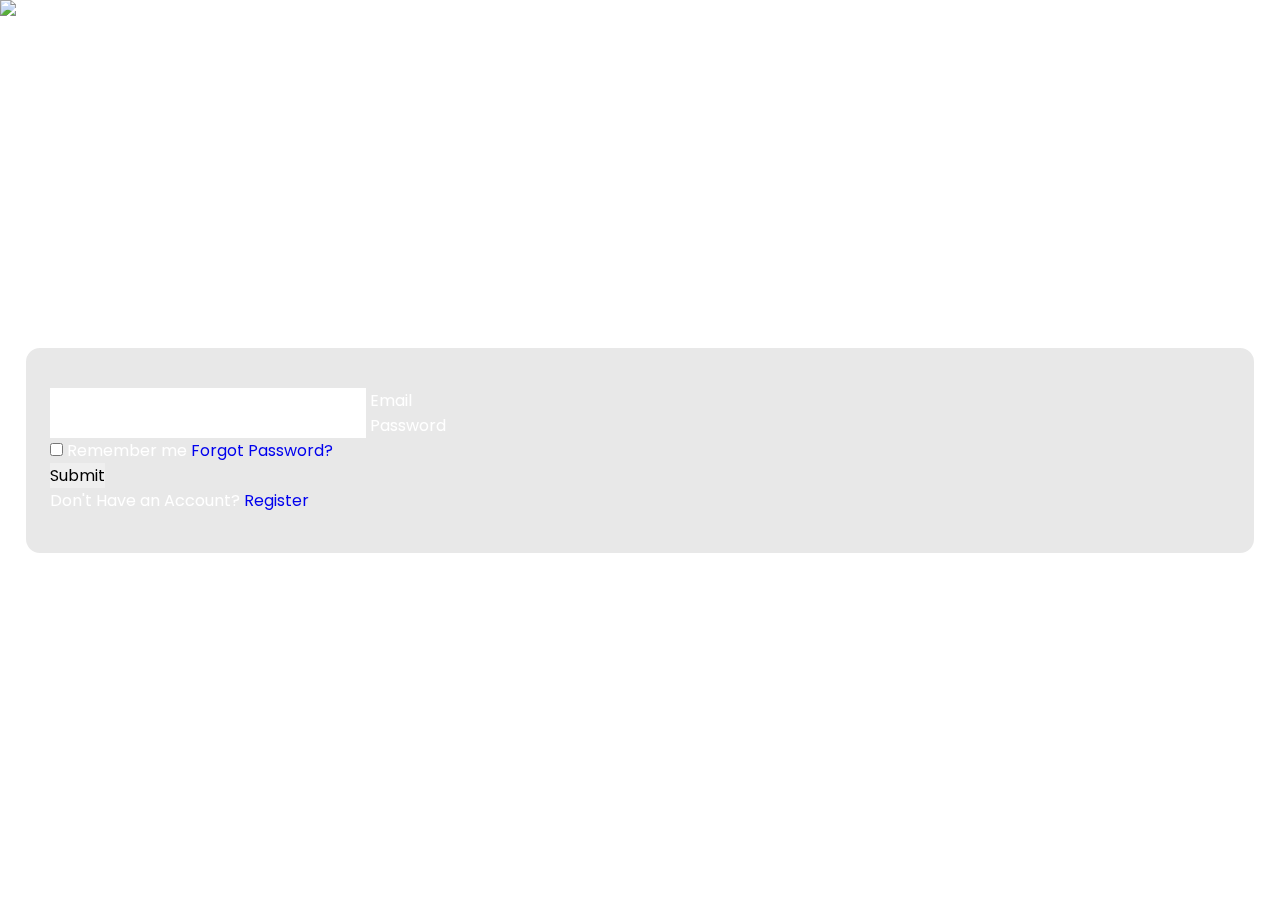
==== Login Form/Login Page.html @ b623fc8c "Working" ====
<!DOCTYPE html>
<html lang="en">
  <head>
    <meta charset="UTF-8" />
    <meta name="viewport" content="width=device-width, initial-scale=1.0" />
    <title>Login Page</title>
    <link
      rel="stylesheet"
      href="https://cdnjs.cloudflare.com/ajax/libs/font-awesome/6.6.0/css/all.min.css"
      integrity="sha512-Kc323vGBEqzTmouAECnVceyQqyqdsSiqLQISBL29aUW4U/M7pSPA/gEUZQqv1cwx4OnYxTxve5UMg5GT6L4JJg=="
      crossorigin="anonymous"
      referrerpolicy="no-referrer"
    />
    <link rel="stylesheet" href="Style.css" />
  </head>
  <body>
    <div class="login">
      <img src="BackGround Img.jpg" alt="BackGroung" class="loginImg" />
      <form action="" class="container">
        <div class="loginDetails">
          <div class="email">
            <i class="fa-regular fa-user"></i>
            <div class="emailInput">
              <input type="email" id="loginEmail" />
              <label class="loginLabel">Email</label>
            </div>
          </div>
        </div>

        <div class="password">
          <i class="fa-solid fa-lock"></i>
          <div class="passwordInput">
            <input type="password" id="loginPassword" />
            <label class="loginLabel">Password</label>
            <i class="fa-solid fa-eye"></i>
          </div>
        </div>

        <div class="loginCheck">
          <div class="rememberMe">
            <input type="checkbox" id="rememberMe" />
            <label class="rememberMeLabel">Remember me</label>

            <a href="#" class="forgotPassword">Forgot Password?</a>
          </div>
        </div>

        <button type="submit" class="loginSubmit">Submit</button>

        <p class="register">Don't Have an Account? <a href="#">Register</a></p>
      </form>
    </div>
  </body>
</html>
---- Login Form/Style.css ----
@import url("https://fonts.googleapis.com/css2?family=Poppins:wght@400;500&display=swap");

* {
  padding: 0;
  margin: 0;
  box-sizing: border-box;
}

body,
input,
button {
  font-size: 1rem;
  font-family: "Poppins";
}

body {
  color: white;
}

input,
button {
  border: none;
  outline: none;
}

a {
  text-decoration: none;
}

.login {
  position: relative;
  height: 100vh;
  display: grid;
  align-items: center;
}

.loginImg {
  position: absolute;
  width: 100%;
  height: 100%;
  object-fit: cover;
  object-position: center;
}

.container {
  position: relative;
  background-color: hsla(0, 0%, 10%, 0.1);
  border: 2px solid white;
  margin-inline: 1.5rem;
  padding: 2.5rem 1.5rem;
  border-radius: 1rem;
  backdrop-filter: blur(5px);
}
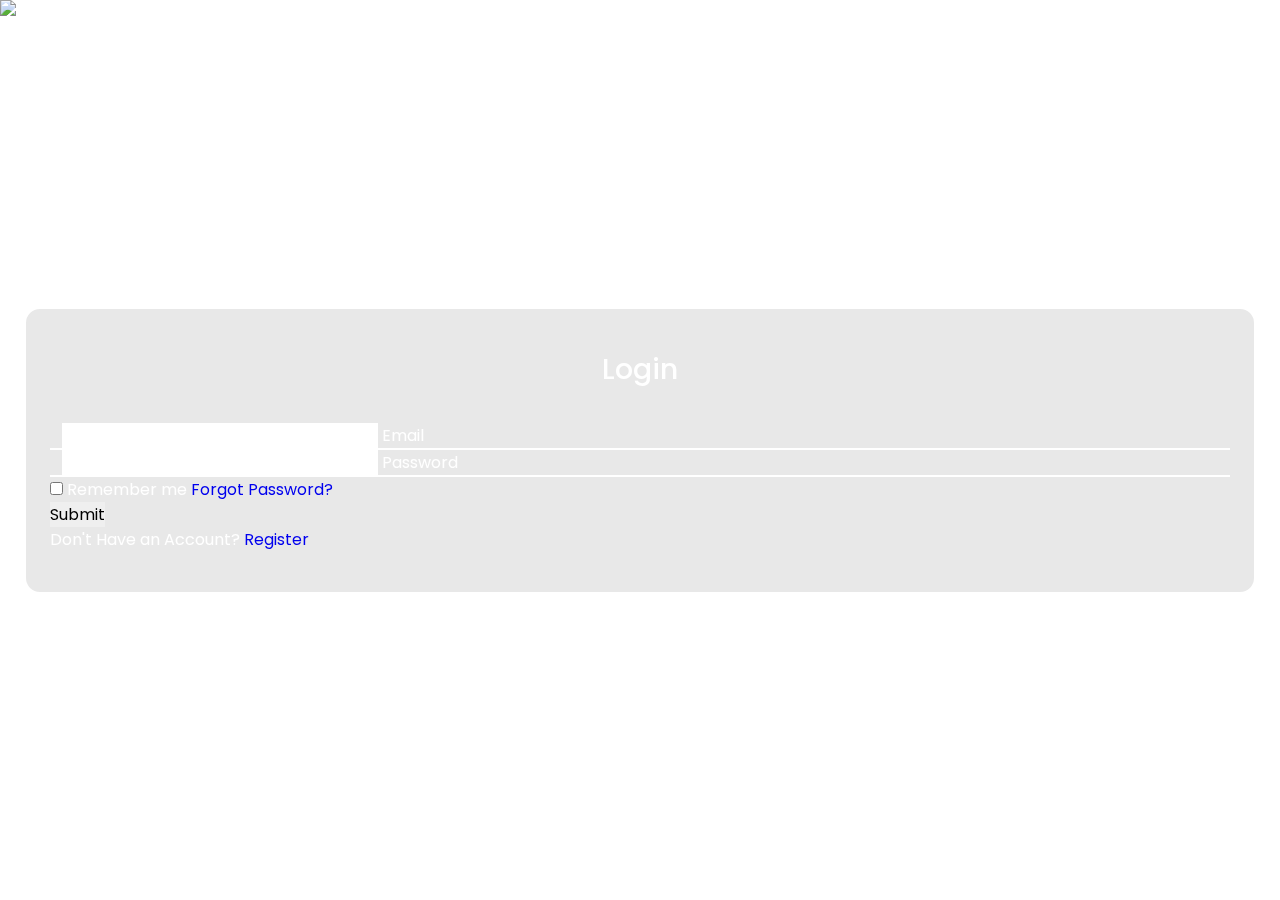
==== commit 16d15174: "working" ====
--- a/Login Form/Login Page.html
+++ b/Login Form/Login Page.html
@@ -17,6 +17,7 @@
     <div class="login">
       <img src="BackGround Img.jpg" alt="BackGroung" class="loginImg" />
       <form action="" class="container">
+        <h1 class="loginTitle">Login</h1>
         <div class="loginDetails">
           <div class="email">
             <i class="fa-regular fa-user"></i>
@@ -25,17 +26,16 @@
               <label class="loginLabel">Email</label>
             </div>
           </div>
-        </div>
 
-        <div class="password">
-          <i class="fa-solid fa-lock"></i>
-          <div class="passwordInput">
-            <input type="password" id="loginPassword" />
-            <label class="loginLabel">Password</label>
-            <i class="fa-solid fa-eye"></i>
+          <div class="password">
+            <i class="fa-solid fa-lock"></i>
+            <div class="passwordInput">
+              <input type="password" id="loginPassword" />
+              <label class="loginLabel">Password</label>
+              <i class="fa-solid fa-eye"></i>
+            </div>
           </div>
         </div>
-
         <div class="loginCheck">
           <div class="rememberMe">
             <input type="checkbox" id="rememberMe" />
--- a/Login Form/Style.css
+++ b/Login Form/Style.css
@@ -51,3 +51,29 @@
   border-radius: 1rem;
   backdrop-filter: blur(5px);
 }
+
+.loginTitle {
+  text-align: center;
+  font-size: 1.75rem;
+  font-weight: 500;
+  margin-bottom: 2rem;
+}
+
+.loginDetials,
+.email,
+.password {
+  display: grid;
+}
+
+.loginDetials {
+  row-gap: 1.75rem;
+  margin-bottom: 1.5rem;
+}
+
+.email,
+.password {
+  grid-template-columns: max-content 1fr;
+  align-items: center;
+  column-gap: 0.75rem;
+  border-bottom: 2px solid white;
+}
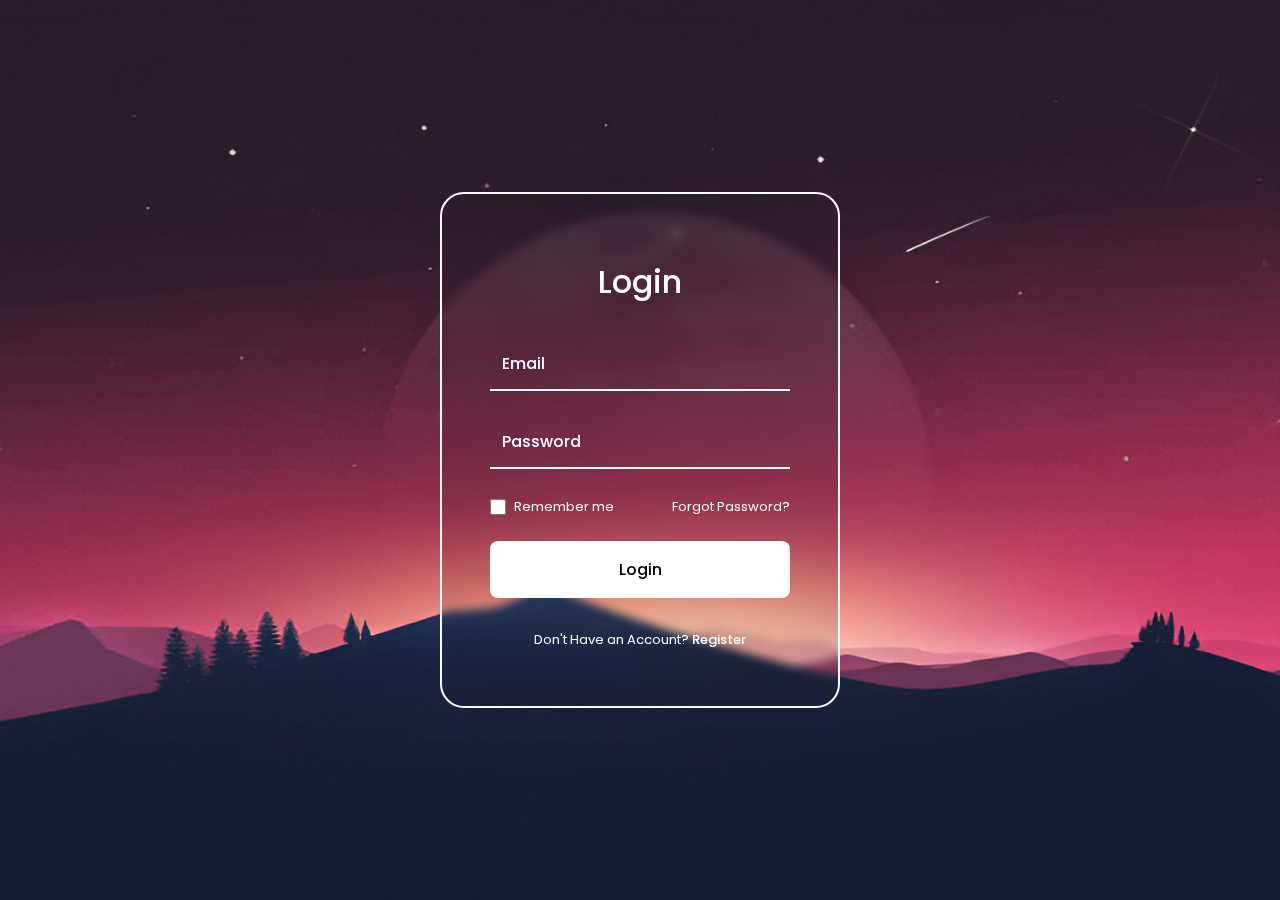
==== commit 53d9d003: "Login Page" ====
--- a/Login Form/Login Page.html
+++ b/Login Form/Login Page.html
@@ -15,24 +15,34 @@
   </head>
   <body>
     <div class="login">
-      <img src="BackGround Img.jpg" alt="BackGroung" class="loginImg" />
+      <img src="images1.jpeg" alt="BackGroung" class="loginImg" />
       <form action="" class="container">
         <h1 class="loginTitle">Login</h1>
         <div class="loginDetails">
           <div class="email">
-            <i class="fa-regular fa-user"></i>
+            <i class="fa-regular fa-user" id="user"></i>
             <div class="emailInput">
-              <input type="email" id="loginEmail" />
-              <label class="loginLabel">Email</label>
+              <input
+                type="email"
+                required
+                class="loginInput"
+                id="loginEmail"
+                placeholder="Email"
+              />
             </div>
           </div>
-
+          <br />
           <div class="password">
-            <i class="fa-solid fa-lock"></i>
+            <i class="fa-solid fa-lock" id="pass"></i>
             <div class="passwordInput">
-              <input type="password" id="loginPassword" />
-              <label class="loginLabel">Password</label>
-              <i class="fa-solid fa-eye"></i>
+              <input
+                type="password"
+                required
+                class="loginInput"
+                id="loginPassword"
+                placeholder="Password"
+              />
+              <i class="fa-solid fa-eye-slash" id="eye"></i>
             </div>
           </div>
         </div>
@@ -40,12 +50,11 @@
           <div class="rememberMe">
             <input type="checkbox" id="rememberMe" />
             <label class="rememberMeLabel">Remember me</label>
-
-            <a href="#" class="forgotPassword">Forgot Password?</a>
           </div>
+          <a href="#" class="forgotPassword">Forgot Password?</a>
         </div>
 
-        <button type="submit" class="loginSubmit">Submit</button>
+        <button type="submit" class="loginSubmit">Login</button>
 
         <p class="register">Don't Have an Account? <a href="#">Register</a></p>
       </form>
--- a/Login Form/Style.css
+++ b/Login Form/Style.css
@@ -77,3 +77,122 @@
   column-gap: 0.75rem;
   border-bottom: 2px solid white;
 }
+
+#user,
+#pass,
+#eye {
+  font-size: 1.25rem;
+}
+
+.loginInput {
+  width: 100%;
+  padding-block: 0.8rem;
+  background: none;
+  color: white;
+  position: relative;
+  z-index: 1;
+}
+
+.emailInput,
+.passwordInput {
+  position: relative;
+}
+
+.emailInput ::placeholder,
+.passwordInput ::placeholder {
+  color: white;
+  font-weight: 500;
+}
+
+#eye {
+  position: absolute;
+  right: 0;
+  top: 18px;
+  z-index: 10;
+  cursor: pointer;
+}
+
+.loginDetials:nth-child(2) input {
+  padding-right: 1.8rem;
+}
+
+.loginCheck,
+.rememberMe {
+  display: flex;
+  align-items: center;
+  justify-content: space-between;
+}
+
+.loginCheck {
+  margin-bottom: 1.5rem;
+}
+
+.rememberMeLabel,
+.forgotPassword,
+.register {
+  margin-top: 1.75rem;
+  font-size: 0.813rem;
+}
+
+.rememberMe {
+  column-gap: 0.5rem;
+}
+
+#rememberMe {
+  cursor: pointer;
+  margin-top: 1.75rem;
+  width: 16px;
+  height: 16px;
+}
+
+.forgotPassword {
+  color: white;
+}
+
+.forgotPassword:hover {
+  text-decoration: underline;
+}
+
+.loginSubmit {
+  font-size: 1rem;
+  width: 100%;
+  padding: 1rem;
+  margin-bottom: 1rem;
+  border-radius: 0.5rem;
+  background-color: hsl(0, 0%, 100%);
+  font-weight: 500;
+  cursor: pointer;
+  margin-bottom: 1rem;
+}
+
+.register {
+  margin-top: 1rem;
+  text-align: center;
+}
+
+.register a {
+  color: hsl(0, 0%, 100%);
+  font-weight: 500;
+}
+
+.register a:hover {
+  text-decoration: underline;
+}
+
+/* for media device */
+
+@media screen and (min-width: 576px) {
+  .login {
+    justify-content: center;
+  }
+
+  .container {
+    width: 400px;
+    padding: 4rem 3rem 3.5rem;
+    border-radius: 1.5rem;
+  }
+
+  .loginTitle {
+    font-size: 2rem;
+  }
+}
